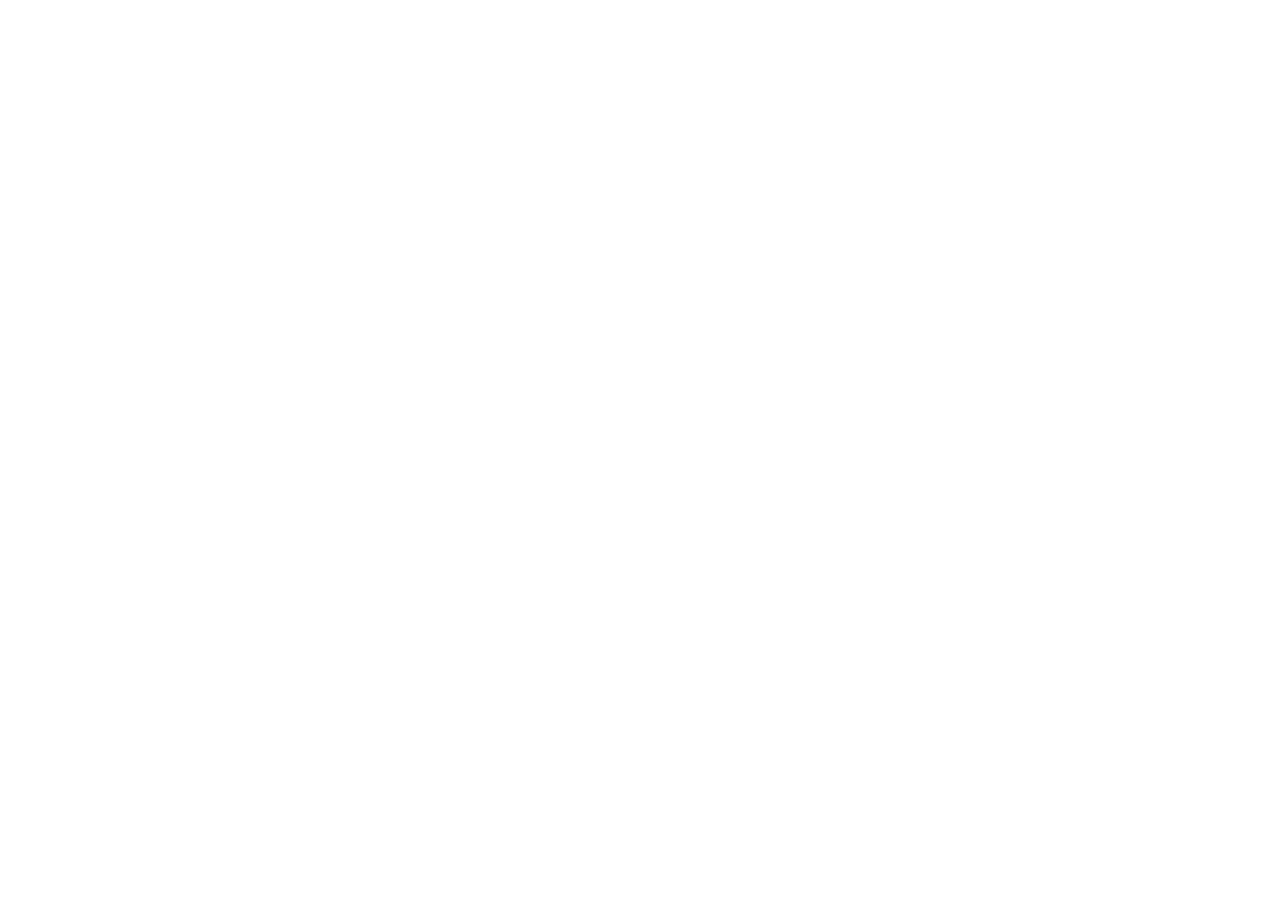
==== index.html @ 3244fbb5 "First commit" ====
<!DOCTYPE html>
<html lang="es"> 
  <head>
    <title>NewProject</title>
    <meta charset="utf-8">
    <meta name="viewport" content="width=device-width, initial-scale:1">
    <meta name="description" content="NewProject">
    <link rel="stylesheet" href="styles.css">
    <link rel="stylesheet" href="mobile.css" media="screen and (max-width:480px)">
  </head>
  <body>
  </body>
</html>
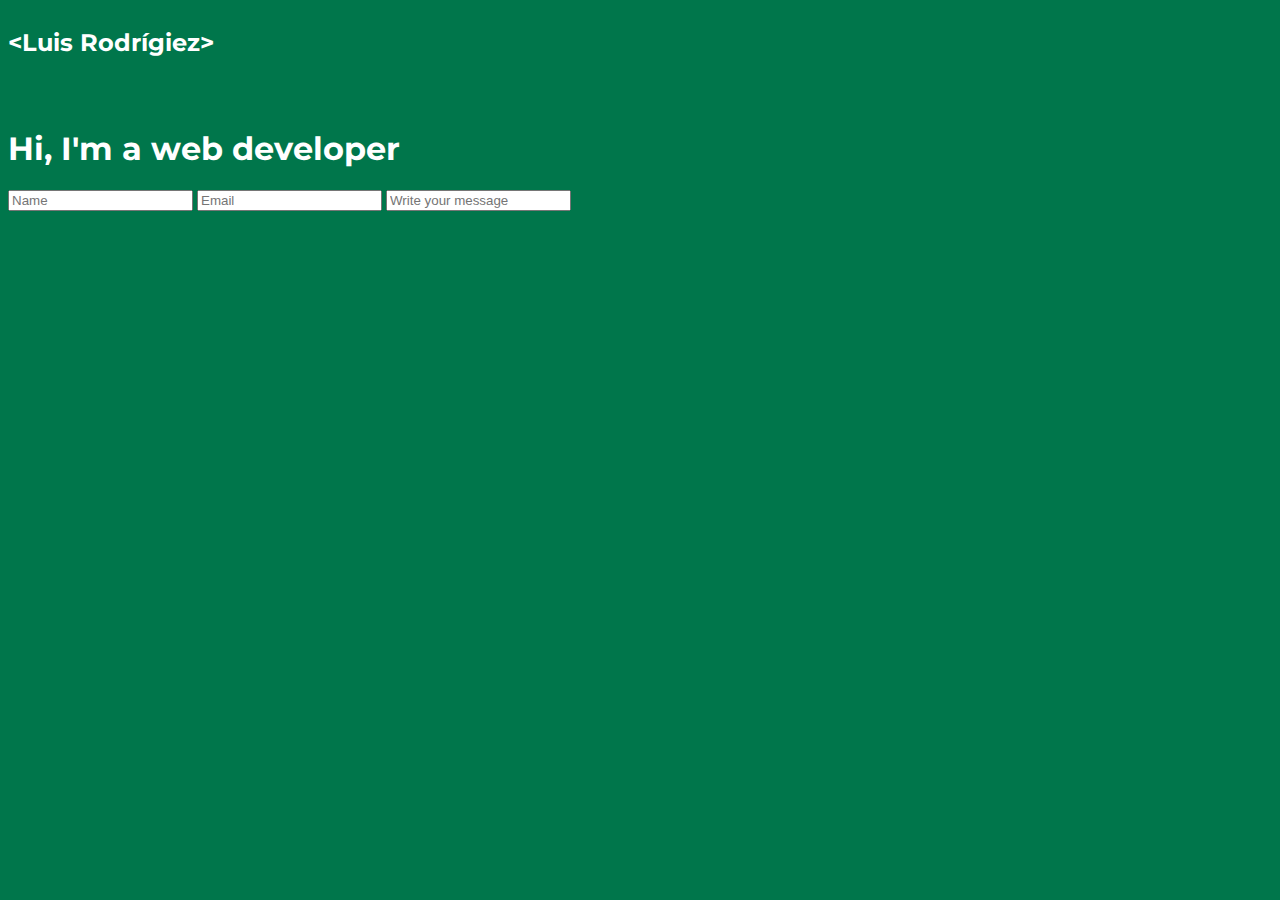
==== commit 404828ff: "Mobile first configuration" ====
--- a/index.html
+++ b/index.html
@@ -1,13 +1,32 @@
 <!DOCTYPE html>
 <html lang="es"> 
   <head>
-    <title>NewProject</title>
+    <title>Luis Rodríguez | Web developer</title>
     <meta charset="utf-8">
     <meta name="viewport" content="width=device-width, initial-scale:1">
-    <meta name="description" content="NewProject">
+    <meta name="description" content="I'm a web developer looking to generate a great impact">
     <link rel="stylesheet" href="styles.css">
-    <link rel="stylesheet" href="mobile.css" media="screen and (max-width:480px)">
+    <link rel="stylesheet" href="desktop.css" media="screen and (max-width:480px)">
   </head>
   <body>
+    <header>
+      <h2>&lt;Luis Rodrígiez&gt;</h2>
+      <ul>
+        <li> <a href="">About</a></li>
+        <li> <a href="">Proyects</a></li>
+        <li> <a href="">Contact</a></li>
+      </ul>
+    </header>
+    <div class="cover">
+      <h1>Hi, I'm a web developer</h1>
+      <div class="cover__image"></div>
+    </div>
+    <footer>
+      <form action="">
+        <input type="text" placeholder="Name">
+        <input type="email" placeholder="Email">
+        <input type="text" placeholder="Write your message">
+      </form>
+    </footer>
   </body>
 </html>--- a/styles.css
+++ b/styles.css
@@ -0,0 +1,20 @@
+@import url("https://fonts.googleapis.com/css2?family=Montserrat:ital,wght@0,300;0,400;0,500;0,600;1,300;1,400;1,500&display=swap");
+body {
+  background-color: #00764b;
+  color: white;
+  font-family: "Montserrat", sans-serif;
+}
+
+header {
+  height: 100px;
+  display: -webkit-box;
+  display: -ms-flexbox;
+  display: flex;
+}
+header ul {
+  display: none;
+}
+
+footer {
+  bottom: 0;
+}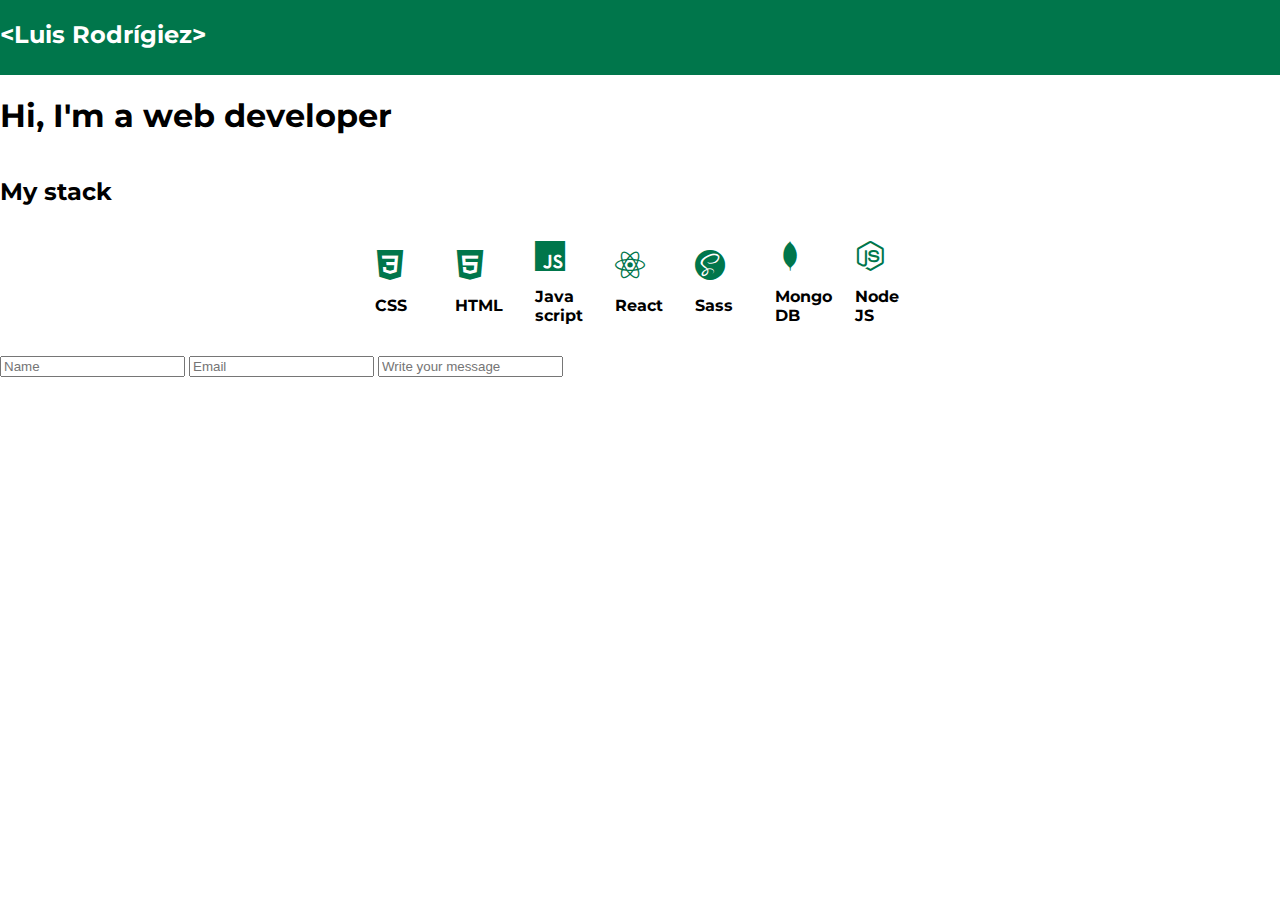
==== commit 247c8a03: "Icon fonts added" ====
--- a/index.html
+++ b/index.html
@@ -21,6 +21,32 @@
       <h1>Hi, I'm a web developer</h1>
       <div class="cover__image"></div>
     </div>
+    <div class="skills"></div>
+    <h2>My stack</h2>
+    <div class="skills__stack">
+      <div class="tech"><i class="icon-css3"></i>
+        <h3>CSS</h3>
+      </div>
+      <div class="tech"><i class="icon-html"></i>
+        <h3>HTML</h3>
+      </div>
+      <div class="tech"> <i class="icon-javascript"></i>
+        <h3>Java script</h3>
+      </div>
+      <div class="tech"><i class="icon-react"></i>
+        <h3>React</h3>
+      </div>
+      <div class="tech"><i class="icon-sass"></i>
+        <h3>Sass</h3>
+      </div>
+      <div class="tech"><i class="icon-mongodb"></i>
+        <h3>Mongo DB</h3>
+      </div>
+      <div class="tech"> <i class="icon-node"></i>
+        <h3>Node JS</h3>
+      </div>
+    </div>
+    <div class="skills__soft"></div>
     <footer>
       <form action="">
         <input type="text" placeholder="Name">
--- a/styles.css
+++ b/styles.css
@@ -1,20 +1,140 @@
+@charset "UTF-8";
 @import url("https://fonts.googleapis.com/css2?family=Montserrat:ital,wght@0,300;0,400;0,500;0,600;1,300;1,400;1,500&display=swap");
 body {
-  background-color: #00764b;
-  color: white;
+  background-color: white;
+  color: black;
   font-family: "Montserrat", sans-serif;
+  margin: 0;
+}
+
+@font-face {
+  font-family: "icomoon";
+  src: url("fonts/icomoon.eot?6p41ra");
+  src: url("fonts/icomoon.eot?6p41ra#iefix") format("embedded-opentype"), url("fonts/icomoon.ttf?6p41ra") format("truetype"), url("fonts/icomoon.woff?6p41ra") format("woff"), url("fonts/icomoon.svg?6p41ra#icomoon") format("svg");
+  font-weight: normal;
+  font-style: normal;
+  font-display: block;
+}
+[class^=icon-], [class*=" icon-"] {
+  /* use !important to prevent issues with browser extensions that change fonts */
+  font-family: "icomoon" !important;
+  speak: never;
+  font-style: normal;
+  font-weight: normal;
+  font-variant: normal;
+  text-transform: none;
+  line-height: 1;
+  /* Better Font Rendering =========== */
+  -webkit-font-smoothing: antialiased;
+  -moz-osx-font-smoothing: grayscale;
+}
+
+.icon-css3:before {
+  content: "";
+}
+
+.icon-react:before {
+  content: "";
+}
+
+.icon-mongodb:before {
+  content: "";
+}
+
+.icon-sass:before {
+  content: "";
+}
+
+.icon-node:before {
+  content: "";
+}
+
+.icon-javascript:before {
+  content: "";
+}
+
+.icon-html:before {
+  content: "";
 }
 
 header {
-  height: 100px;
+  height: 75px;
   display: -webkit-box;
   display: -ms-flexbox;
   display: flex;
+  background-color: #00764b;
+  color: white;
 }
 header ul {
   display: none;
 }
 
+.skills {
+  display: -webkit-box;
+  display: -ms-flexbox;
+  display: flex;
+  -webkit-box-orient: vertical;
+  -webkit-box-direction: normal;
+      -ms-flex-direction: column;
+          flex-direction: column;
+}
+.skills__stack {
+  display: -webkit-box;
+  display: -ms-flexbox;
+  display: flex;
+  -ms-flex-wrap: wrap;
+      flex-wrap: wrap;
+  -webkit-box-pack: center;
+      -ms-flex-pack: center;
+          justify-content: center;
+  -webkit-box-align: center;
+      -ms-flex-align: center;
+          align-items: center;
+}
+.skills__stack .tech {
+  display: -webkit-box;
+  display: -ms-flexbox;
+  display: flex;
+  -webkit-box-orient: vertical;
+  -webkit-box-direction: normal;
+      -ms-flex-direction: column;
+          flex-direction: column;
+  width: 50px;
+  height: auto;
+  margin: 15px;
+}
+.skills__stack .tech h3 {
+  font-size: 1em;
+}
+.skills__stack .tech .icon-css3 {
+  font-size: 30px;
+  color: #00764b;
+}
+.skills__stack .tech .icon-html {
+  font-size: 30px;
+  color: #00764b;
+}
+.skills__stack .tech .icon-javascript {
+  font-size: 30px;
+  color: #00764b;
+}
+.skills__stack .tech .icon-react {
+  font-size: 30px;
+  color: #00764b;
+}
+.skills__stack .tech .icon-mongodb {
+  font-size: 30px;
+  color: #00764b;
+}
+.skills__stack .tech .icon-sass {
+  font-size: 30px;
+  color: #00764b;
+}
+.skills__stack .tech .icon-node {
+  font-size: 30px;
+  color: #00764b;
+}
+
 footer {
   bottom: 0;
 }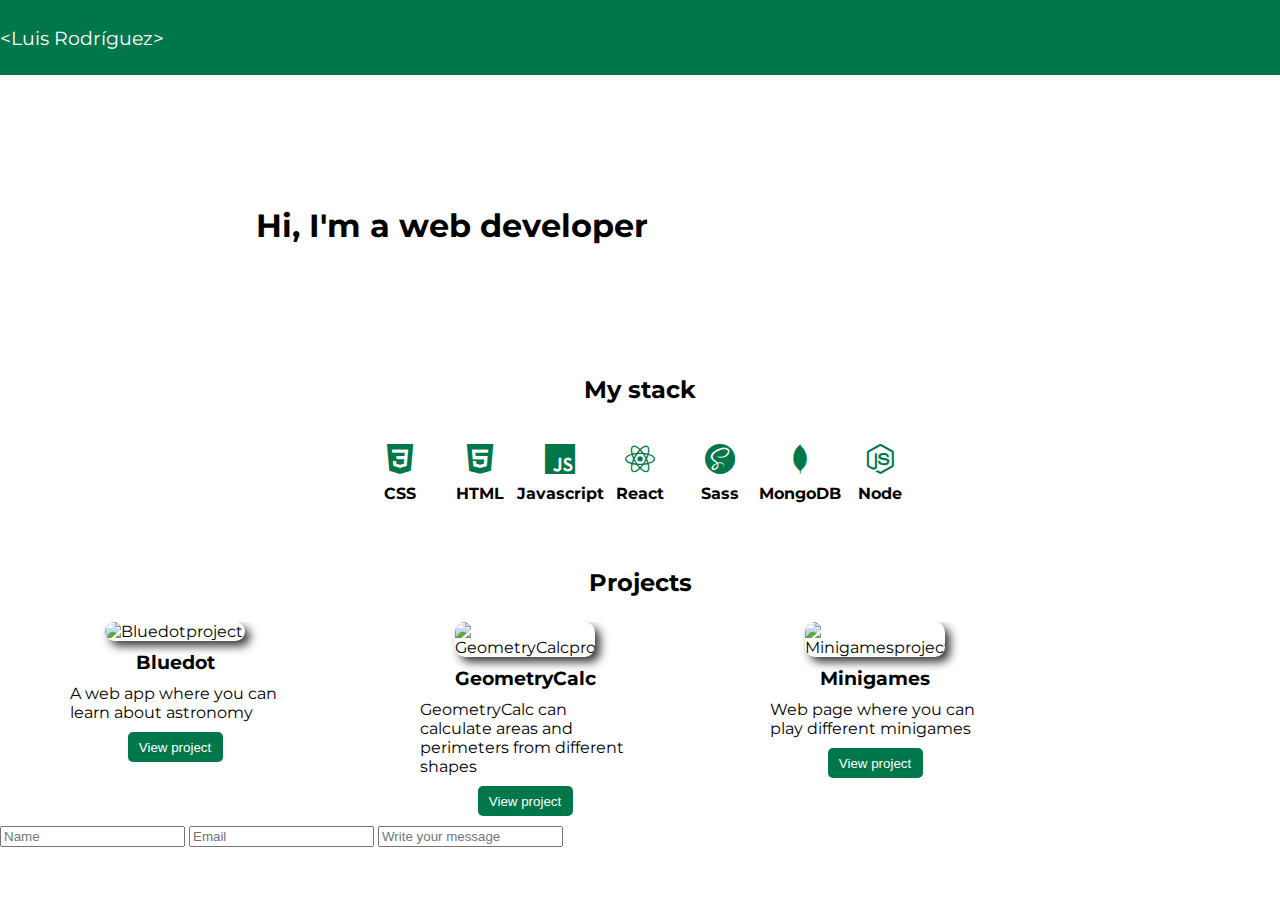
==== commit bc50005d: "Links to projects added" ====
--- a/index.html
+++ b/index.html
@@ -10,7 +10,7 @@
   </head>
   <body>
     <header>
-      <h2>&lt;Luis Rodrígiez&gt;</h2>
+      <h2>&lt;Luis Rodríguez&gt;</h2>
       <ul>
         <li> <a href="">About</a></li>
         <li> <a href="">Proyects</a></li>
@@ -21,32 +21,52 @@
       <h1>Hi, I'm a web developer</h1>
       <div class="cover__image"></div>
     </div>
-    <div class="skills"></div>
-    <h2>My stack</h2>
-    <div class="skills__stack">
-      <div class="tech"><i class="icon-css3"></i>
-        <h3>CSS</h3>
-      </div>
-      <div class="tech"><i class="icon-html"></i>
-        <h3>HTML</h3>
-      </div>
-      <div class="tech"> <i class="icon-javascript"></i>
-        <h3>Java script</h3>
-      </div>
-      <div class="tech"><i class="icon-react"></i>
-        <h3>React</h3>
-      </div>
-      <div class="tech"><i class="icon-sass"></i>
-        <h3>Sass</h3>
-      </div>
-      <div class="tech"><i class="icon-mongodb"></i>
-        <h3>Mongo DB</h3>
-      </div>
-      <div class="tech"> <i class="icon-node"></i>
-        <h3>Node JS</h3>
+    <div class="skills">
+      <h2>My stack</h2>
+      <div class="skills__stack">
+        <div class="tech"><i class="icon-CSS"></i>
+          <h3>CSS</h3>
+        </div>
+        <div class="tech"><i class="icon-HTML"></i>
+          <h3>HTML</h3>
+        </div>
+        <div class="tech"><i class="icon-Javascript"></i>
+          <h3>Javascript</h3>
+        </div>
+        <div class="tech"><i class="icon-React"></i>
+          <h3>React</h3>
+        </div>
+        <div class="tech"><i class="icon-Sass"></i>
+          <h3>Sass</h3>
+        </div>
+        <div class="tech"><i class="icon-MongoDB"></i>
+          <h3>MongoDB</h3>
+        </div>
+        <div class="tech"><i class="icon-Node"></i>
+          <h3>Node</h3>
+        </div>
       </div>
     </div>
-    <div class="skills__soft"></div>
+    <div class="projects"> 
+      <h2>Projects</h2>
+      <div class="carousel">
+        <article class="case"><img class="case__image" src="images/Bluedot.png" alt="Bluedotproject"/>
+          <h3>Bluedot</h3>
+          <p>A web app where you can learn about astronomy</p>
+          <button> <a href="https://luigui-py.github.io/BLUEDOT/" target="_blank">View project</a></button>
+        </article>
+        <article class="case"><img class="case__image" src="images/GeometryCalc.png" alt="GeometryCalcproject"/>
+          <h3>GeometryCalc</h3>
+          <p>GeometryCalc can calculate areas and perimeters from different shapes</p>
+          <button> <a href="https://luigui-py.github.io/GeometryCalc/" target="_blank">View project</a></button>
+        </article>
+        <article class="case"><img class="case__image" src="images/Minigames.png" alt="Minigamesproject"/>
+          <h3>Minigames</h3>
+          <p>Web page where you can play different minigames</p>
+          <button> <a href="https://luigui-py.github.io/Minigames/" target="_blank">View project</a></button>
+        </article>
+      </div>
+    </div>
     <footer>
       <form action="">
         <input type="text" placeholder="Name">
--- a/styles.css
+++ b/styles.css
@@ -7,68 +7,135 @@
   margin: 0;
 }
 
+h1 {
+  margin: 0;
+}
+
+h2 {
+  margin: 0;
+}
+
+h3 {
+  margin: 0;
+}
+
+p {
+  margin: 0;
+}
+
 @font-face {
   font-family: "icomoon";
-  src: url("fonts/icomoon.eot?6p41ra");
-  src: url("fonts/icomoon.eot?6p41ra#iefix") format("embedded-opentype"), url("fonts/icomoon.ttf?6p41ra") format("truetype"), url("fonts/icomoon.woff?6p41ra") format("woff"), url("fonts/icomoon.svg?6p41ra#icomoon") format("svg");
+  src: url("fonts/techs/icomoon.eot?6p41ra");
+  src: url("fonts/techs/icomoon.eot?6p41ra#iefix") format("embedded-opentype"), url("fonts/techs/icomoon.ttf?6p41ra") format("truetype"), url("fonts/techs/icomoon.woff?6p41ra") format("woff"), url("fonts/techs/icomoon.svg?6p41ra#icomoon") format("svg");
   font-weight: normal;
   font-style: normal;
   font-display: block;
 }
 [class^=icon-], [class*=" icon-"] {
-  /* use !important to prevent issues with browser extensions that change fonts */
   font-family: "icomoon" !important;
-  speak: never;
   font-style: normal;
   font-weight: normal;
   font-variant: normal;
   text-transform: none;
   line-height: 1;
-  /* Better Font Rendering =========== */
   -webkit-font-smoothing: antialiased;
   -moz-osx-font-smoothing: grayscale;
 }
 
-.icon-css3:before {
+.icon-CSS:before {
   content: "";
 }
 
-.icon-react:before {
+.icon-React:before {
   content: "";
 }
 
-.icon-mongodb:before {
+.icon-MongoDB:before {
   content: "";
 }
 
-.icon-sass:before {
+.icon-Sass:before {
   content: "";
 }
 
-.icon-node:before {
+.icon-Node:before {
   content: "";
 }
 
-.icon-javascript:before {
+.icon-Javascript:before {
   content: "";
 }
 
-.icon-html:before {
+.icon-HTML:before {
   content: "";
 }
 
+/*
+//media icons
+@font-face {
+  font-family: 'icomoon';
+  src:  url('fonts/media/icomoon.eot?b5qd9h');
+  src:  url('fonts/media/icomoon.eot?b5qd9h#iefix') format('embedded-opentype'),
+    url('fonts/media/icomoon.ttf?b5qd9h') format('truetype'),
+    url('fonts/media/icomoon.woff?b5qd9h') format('woff'),
+    url('fonts/media/icomoon.svg?b5qd9h#icomoon') format('svg');
+  font-weight: normal;
+  font-style: normal;
+  font-display: block;
+}
+
+.icon-github1:before {
+  content: "\e902";
+}
+.icon-instagram:before {
+  content: "\e900";
+}
+.icon-github:before {
+  content: "\eab0";
+}
+.icon-linkedin:before {
+  content: "\eaca";
+}
+*/
 header {
   height: 75px;
   display: -webkit-box;
   display: -ms-flexbox;
   display: flex;
+  -webkit-box-align: center;
+      -ms-flex-align: center;
+          align-items: center;
   background-color: #00764b;
   color: white;
 }
+header h2 {
+  font-size: 1.2em;
+  font-weight: 400;
+}
 header ul {
   display: none;
 }
 
+.cover {
+  display: -webkit-box;
+  display: -ms-flexbox;
+  display: flex;
+  -webkit-box-pack: center;
+      -ms-flex-pack: center;
+          justify-content: center;
+  -webkit-box-align: center;
+      -ms-flex-align: center;
+          align-items: center;
+  height: 300px;
+}
+.cover h1 {
+  display: -webkit-box;
+  display: -ms-flexbox;
+  display: flex;
+  width: 60%;
+  text-align: center;
+}
+
 .skills {
   display: -webkit-box;
   display: -ms-flexbox;
@@ -77,6 +144,13 @@
   -webkit-box-direction: normal;
       -ms-flex-direction: column;
           flex-direction: column;
+  -webkit-box-align: center;
+      -ms-flex-align: center;
+          align-items: center;
+  margin-bottom: 50px;
+}
+.skills h2 {
+  margin-bottom: 25px;
 }
 .skills__stack {
   display: -webkit-box;
@@ -99,40 +173,109 @@
   -webkit-box-direction: normal;
       -ms-flex-direction: column;
           flex-direction: column;
+  -webkit-box-align: center;
+      -ms-flex-align: center;
+          align-items: center;
   width: 50px;
   height: auto;
   margin: 15px;
 }
 .skills__stack .tech h3 {
   font-size: 1em;
-}
-.skills__stack .tech .icon-css3 {
-  font-size: 30px;
-  color: #00764b;
-}
-.skills__stack .tech .icon-html {
-  font-size: 30px;
-  color: #00764b;
-}
-.skills__stack .tech .icon-javascript {
-  font-size: 30px;
-  color: #00764b;
-}
-.skills__stack .tech .icon-react {
-  font-size: 30px;
-  color: #00764b;
-}
-.skills__stack .tech .icon-mongodb {
-  font-size: 30px;
-  color: #00764b;
-}
-.skills__stack .tech .icon-sass {
-  font-size: 30px;
-  color: #00764b;
-}
-.skills__stack .tech .icon-node {
-  font-size: 30px;
-  color: #00764b;
+  margin-top: 10px;
+}
+.skills__stack .tech .icon-CSS {
+  font-size: 30px;
+  color: #00764b;
+}
+.skills__stack .tech .icon-HTML {
+  font-size: 30px;
+  color: #00764b;
+}
+.skills__stack .tech .icon-Javascript {
+  font-size: 30px;
+  color: #00764b;
+}
+.skills__stack .tech .icon-React {
+  font-size: 30px;
+  color: #00764b;
+}
+.skills__stack .tech .icon-MongoDB {
+  font-size: 30px;
+  color: #00764b;
+}
+.skills__stack .tech .icon-Sass {
+  font-size: 30px;
+  color: #00764b;
+}
+.skills__stack .tech .icon-Node {
+  font-size: 30px;
+  color: #00764b;
+}
+
+.projects {
+  width: 100%;
+  display: -webkit-box;
+  display: -ms-flexbox;
+  display: flex;
+  -webkit-box-orient: vertical;
+  -webkit-box-direction: normal;
+      -ms-flex-direction: column;
+          flex-direction: column;
+  -webkit-box-align: center;
+      -ms-flex-align: center;
+          align-items: center;
+}
+.projects h2 {
+  margin-bottom: 25px;
+}
+.projects .carousel {
+  display: -webkit-box;
+  display: -ms-flexbox;
+  display: flex;
+  overflow: scroll;
+  width: 100%;
+}
+.projects .carousel article {
+  -ms-flex-negative: 0;
+      flex-shrink: 0;
+  width: 350px;
+  height: auto;
+  display: -webkit-box;
+  display: -ms-flexbox;
+  display: flex;
+  -webkit-box-orient: vertical;
+  -webkit-box-direction: normal;
+      -ms-flex-direction: column;
+          flex-direction: column;
+  -webkit-box-align: center;
+      -ms-flex-align: center;
+          align-items: center;
+}
+.projects .carousel article h3 {
+  margin: 10px;
+}
+.projects .carousel article img {
+  width: 40%;
+  border-radius: 10px;
+  -webkit-box-shadow: 5px 5px 10px rgba(29, 29, 29, 0.89);
+          box-shadow: 5px 5px 10px rgba(29, 29, 29, 0.89);
+}
+.projects .carousel article p {
+  width: 60%;
+}
+.projects .carousel article button {
+  margin: 10px;
+  height: 30px;
+  width: 95px;
+  border: none;
+  color: black;
+  background-color: #00764b;
+  border-radius: 5px;
+}
+.projects .carousel article button a {
+  text-decoration: none;
+  color: white;
 }
 
 footer {
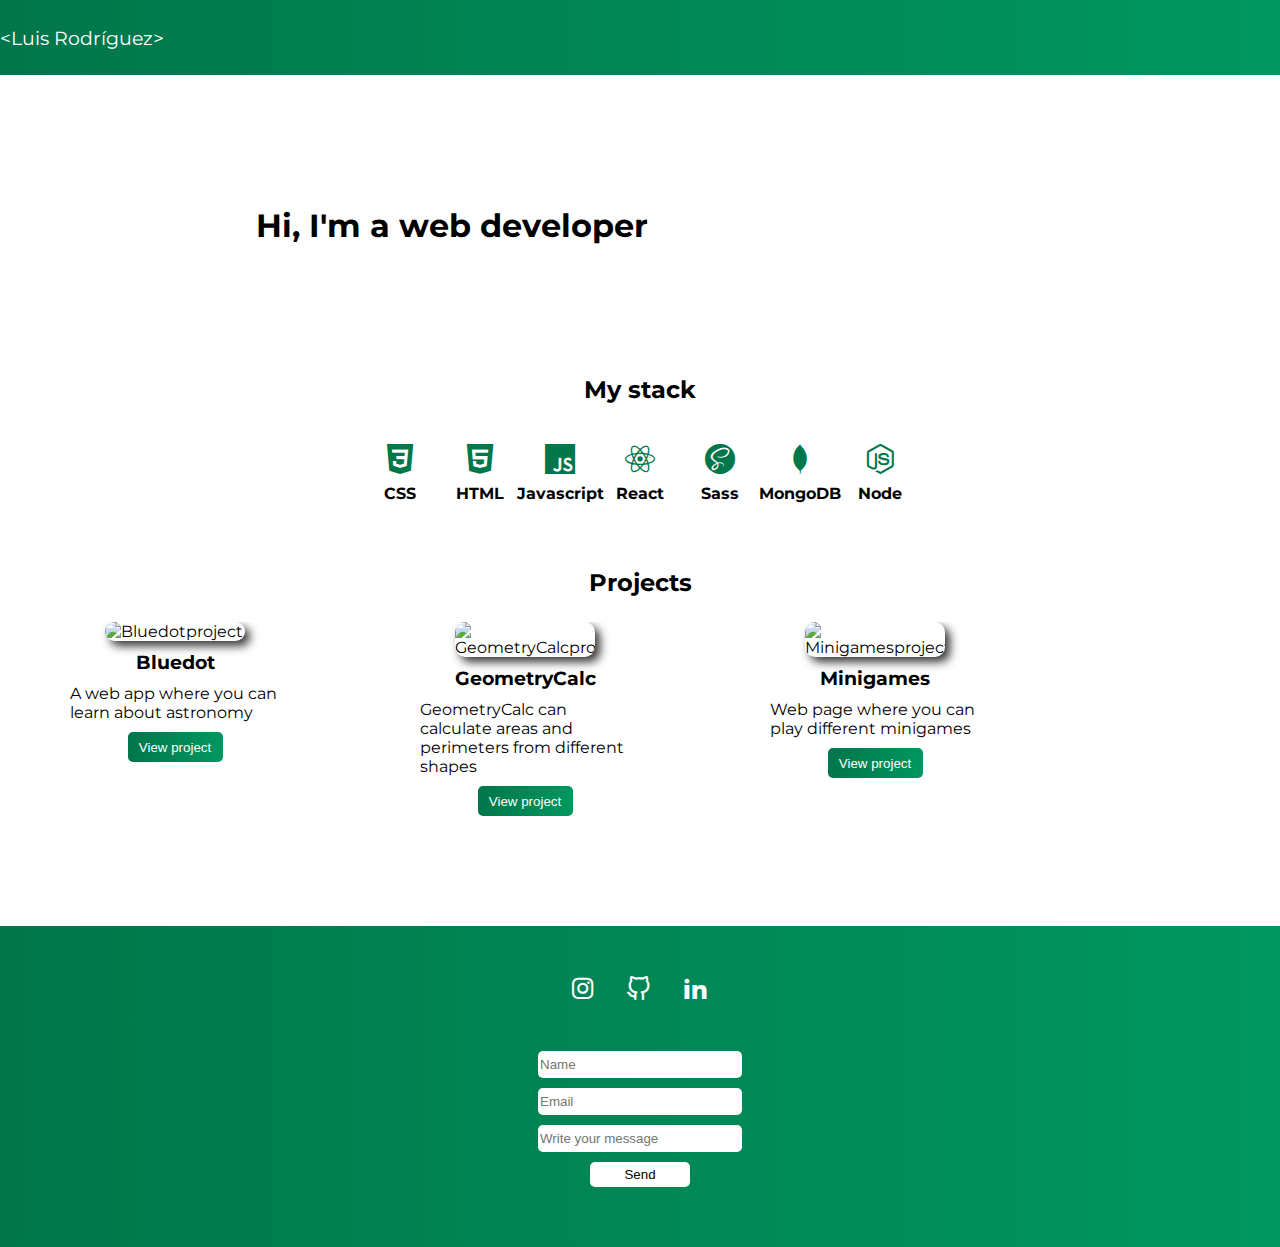
==== commit feaed8c3: "Footer, fonts and new color added" ====
--- a/index.html
+++ b/index.html
@@ -68,10 +68,13 @@
       </div>
     </div>
     <footer>
+      <div class="media"><i class="icon-instagram"></i><i class="icon-github"></i><i class="icon-linkedin"></i>
+      </div>
       <form action="">
         <input type="text" placeholder="Name">
         <input type="email" placeholder="Email">
         <input type="text" placeholder="Write your message">
+        <button class="button">Send</button>
       </form>
     </footer>
   </body>
--- a/styles.css
+++ b/styles.css
@@ -25,23 +25,33 @@
 
 @font-face {
   font-family: "icomoon";
-  src: url("fonts/techs/icomoon.eot?6p41ra");
-  src: url("fonts/techs/icomoon.eot?6p41ra#iefix") format("embedded-opentype"), url("fonts/techs/icomoon.ttf?6p41ra") format("truetype"), url("fonts/techs/icomoon.woff?6p41ra") format("woff"), url("fonts/techs/icomoon.svg?6p41ra#icomoon") format("svg");
+  src: url("fonts/icomoon.eot?5xlwys");
+  src: url("fonts/icomoon.eot?5xlwys#iefix") format("embedded-opentype"), url("fonts/icomoon.ttf?5xlwys") format("truetype"), url("fonts/icomoon.woff?5xlwys") format("woff"), url("fonts/icomoon.svg?5xlwys#icomoon") format("svg");
   font-weight: normal;
   font-style: normal;
   font-display: block;
 }
 [class^=icon-], [class*=" icon-"] {
+  /* use !important to prevent issues with browser extensions that change fonts */
   font-family: "icomoon" !important;
   font-style: normal;
   font-weight: normal;
   font-variant: normal;
   text-transform: none;
   line-height: 1;
+  /* Better Font Rendering =========== */
   -webkit-font-smoothing: antialiased;
   -moz-osx-font-smoothing: grayscale;
 }
 
+.icon-github:before {
+  content: "";
+}
+
+.icon-instagram:before {
+  content: "";
+}
+
 .icon-CSS:before {
   content: "";
 }
@@ -51,52 +61,29 @@
 }
 
 .icon-MongoDB:before {
-  content: "";
+  content: "";
 }
 
 .icon-Sass:before {
-  content: "";
+  content: "";
 }
 
 .icon-Node:before {
-  content: "";
+  content: "";
 }
 
 .icon-Javascript:before {
-  content: "";
+  content: "";
+}
+
+.icon-linkedin:before {
+  content: "";
 }
 
 .icon-HTML:before {
   content: "";
 }
 
-/*
-//media icons
-@font-face {
-  font-family: 'icomoon';
-  src:  url('fonts/media/icomoon.eot?b5qd9h');
-  src:  url('fonts/media/icomoon.eot?b5qd9h#iefix') format('embedded-opentype'),
-    url('fonts/media/icomoon.ttf?b5qd9h') format('truetype'),
-    url('fonts/media/icomoon.woff?b5qd9h') format('woff'),
-    url('fonts/media/icomoon.svg?b5qd9h#icomoon') format('svg');
-  font-weight: normal;
-  font-style: normal;
-  font-display: block;
-}
-
-.icon-github1:before {
-  content: "\e902";
-}
-.icon-instagram:before {
-  content: "\e900";
-}
-.icon-github:before {
-  content: "\eab0";
-}
-.icon-linkedin:before {
-  content: "\eaca";
-}
-*/
 header {
   height: 75px;
   display: -webkit-box;
@@ -105,7 +92,8 @@
   -webkit-box-align: center;
       -ms-flex-align: center;
           align-items: center;
-  background-color: #00764b;
+  background: -webkit-gradient(linear, left top, right top, from(#00764b), to(#009760));
+  background: linear-gradient(to right, #00764b, #009760);
   color: white;
 }
 header h2 {
@@ -184,31 +172,7 @@
   font-size: 1em;
   margin-top: 10px;
 }
-.skills__stack .tech .icon-CSS {
-  font-size: 30px;
-  color: #00764b;
-}
-.skills__stack .tech .icon-HTML {
-  font-size: 30px;
-  color: #00764b;
-}
-.skills__stack .tech .icon-Javascript {
-  font-size: 30px;
-  color: #00764b;
-}
-.skills__stack .tech .icon-React {
-  font-size: 30px;
-  color: #00764b;
-}
-.skills__stack .tech .icon-MongoDB {
-  font-size: 30px;
-  color: #00764b;
-}
-.skills__stack .tech .icon-Sass {
-  font-size: 30px;
-  color: #00764b;
-}
-.skills__stack .tech .icon-Node {
+.skills__stack .tech [class^=icon-] {
   font-size: 30px;
   color: #00764b;
 }
@@ -270,7 +234,8 @@
   width: 95px;
   border: none;
   color: black;
-  background-color: #00764b;
+  background: -webkit-gradient(linear, left top, right top, from(#00764b), to(#009760));
+  background: linear-gradient(to right, #00764b, #009760);
   border-radius: 5px;
 }
 .projects .carousel article button a {
@@ -279,5 +244,54 @@
 }
 
 footer {
-  bottom: 0;
+  display: -webkit-box;
+  display: -ms-flexbox;
+  display: flex;
+  -webkit-box-orient: vertical;
+  -webkit-box-direction: normal;
+      -ms-flex-direction: column;
+          flex-direction: column;
+  background: -webkit-gradient(linear, left top, right top, from(#00764b), to(#009760));
+  background: linear-gradient(to right, #00764b, #009760);
+  -webkit-box-align: center;
+      -ms-flex-align: center;
+          align-items: center;
+  padding: 50px 0 50px;
+  margin-top: 100px;
+}
+footer .media {
+  color: white;
+  font-size: 25px;
+  width: 200px;
+  display: -webkit-box;
+  display: -ms-flexbox;
+  display: flex;
+  margin-bottom: 50px;
+  -webkit-box-pack: space-evenly;
+      -ms-flex-pack: space-evenly;
+          justify-content: space-evenly;
+}
+footer form {
+  display: -webkit-box;
+  display: -ms-flexbox;
+  display: flex;
+  -webkit-box-orient: vertical;
+  -webkit-box-direction: normal;
+      -ms-flex-direction: column;
+          flex-direction: column;
+  -webkit-box-align: center;
+      -ms-flex-align: center;
+          align-items: center;
+  width: 200px;
+}
+footer form input, footer form button {
+  width: 100%;
+  height: 25px;
+  border-radius: 5px;
+  border: none;
+  background-color: white;
+  margin-bottom: 10px;
+}
+footer form button {
+  width: 50%;
 }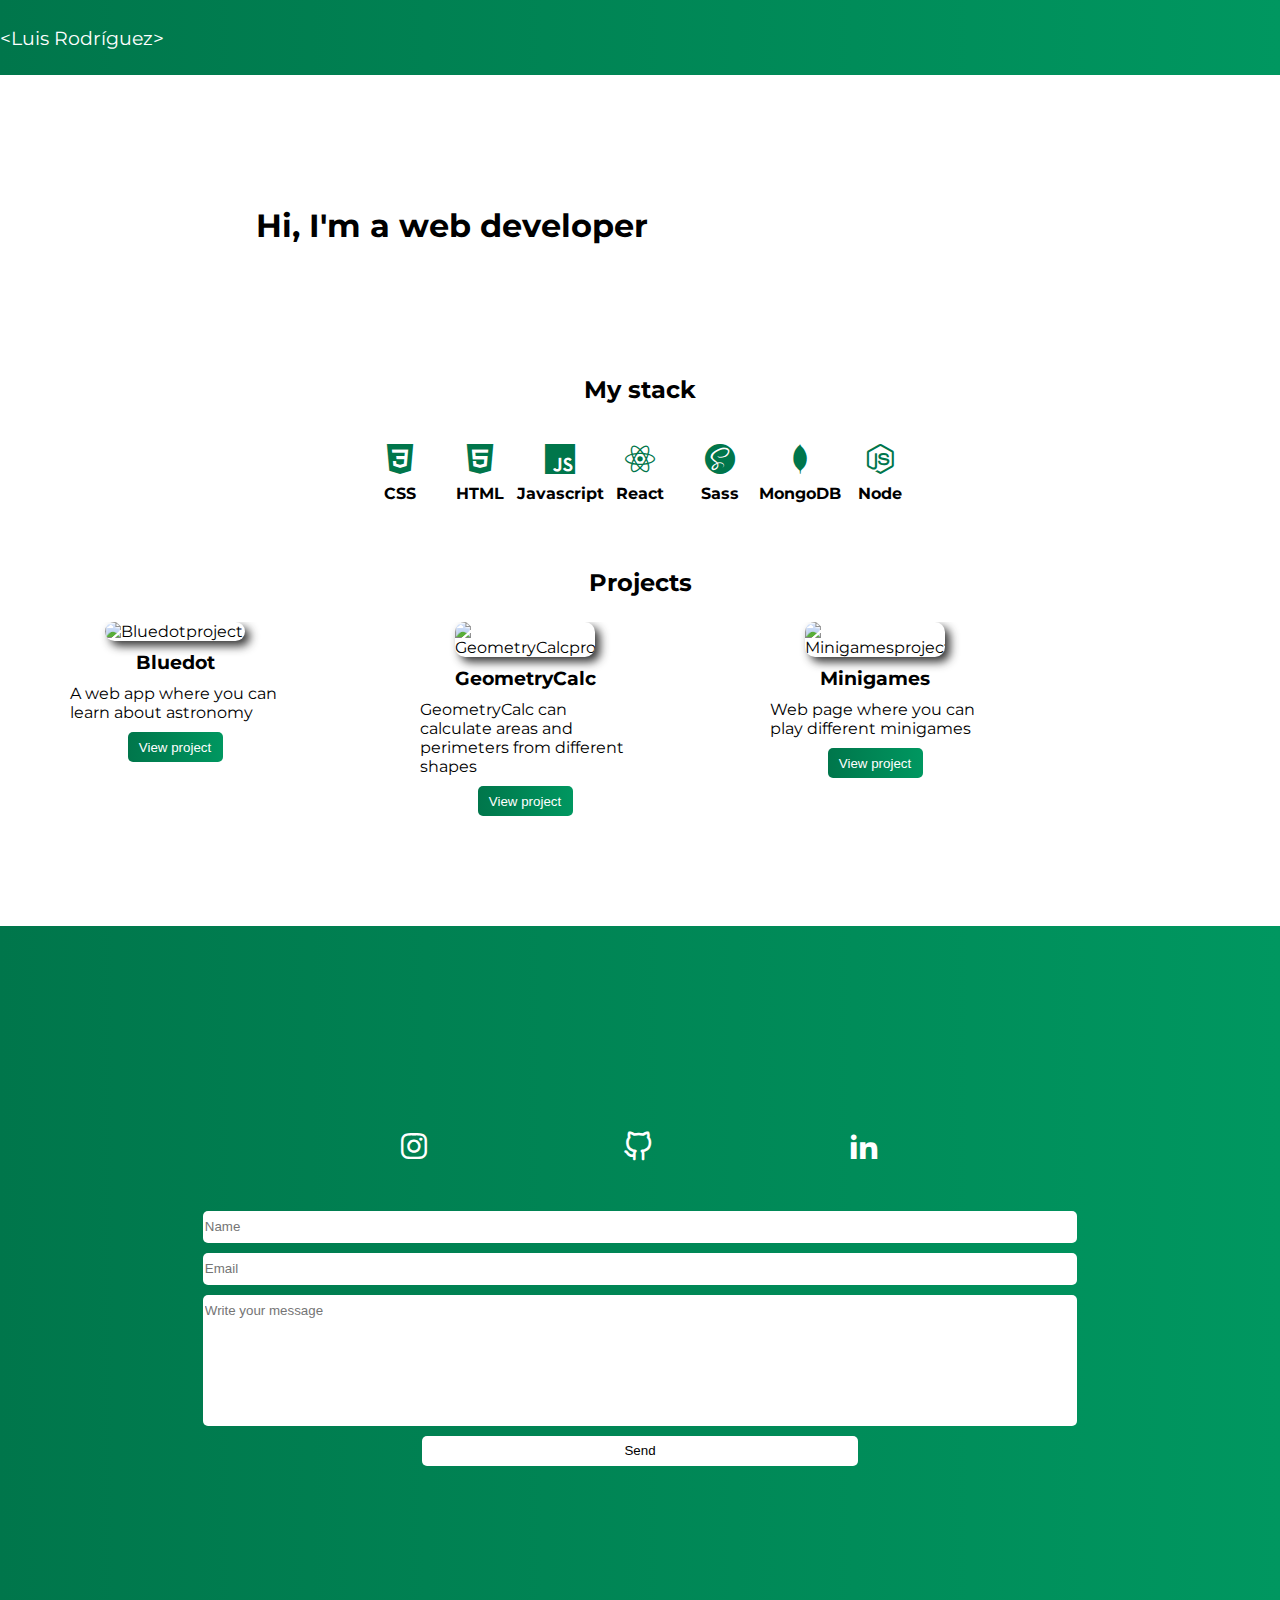
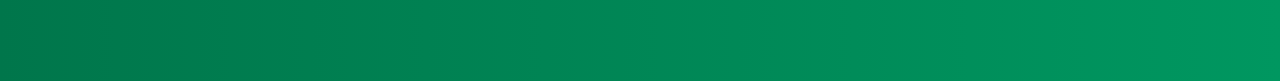
==== commit 30e73345: "Footer as bluedot" ====
--- a/index.html
+++ b/index.html
@@ -73,7 +73,7 @@
       <form action="">
         <input type="text" placeholder="Name">
         <input type="email" placeholder="Email">
-        <input type="text" placeholder="Write your message">
+        <input class="message" type="text" placeholder="Write your message">
         <button class="button">Send</button>
       </form>
     </footer>
--- a/styles.css
+++ b/styles.css
@@ -256,13 +256,13 @@
   -webkit-box-align: center;
       -ms-flex-align: center;
           align-items: center;
-  padding: 50px 0 50px;
+  padding: 16%;
   margin-top: 100px;
 }
 footer .media {
   color: white;
-  font-size: 25px;
-  width: 200px;
+  font-size: 30px;
+  width: 100%;
   display: -webkit-box;
   display: -ms-flexbox;
   display: flex;
@@ -282,16 +282,19 @@
   -webkit-box-align: center;
       -ms-flex-align: center;
           align-items: center;
-  width: 200px;
+  width: 100%;
 }
 footer form input, footer form button {
   width: 100%;
-  height: 25px;
+  height: 30px;
   border-radius: 5px;
   border: none;
   background-color: white;
   margin-bottom: 10px;
 }
+footer form .message {
+  padding-bottom: 100px;
+}
 footer form button {
   width: 50%;
 }